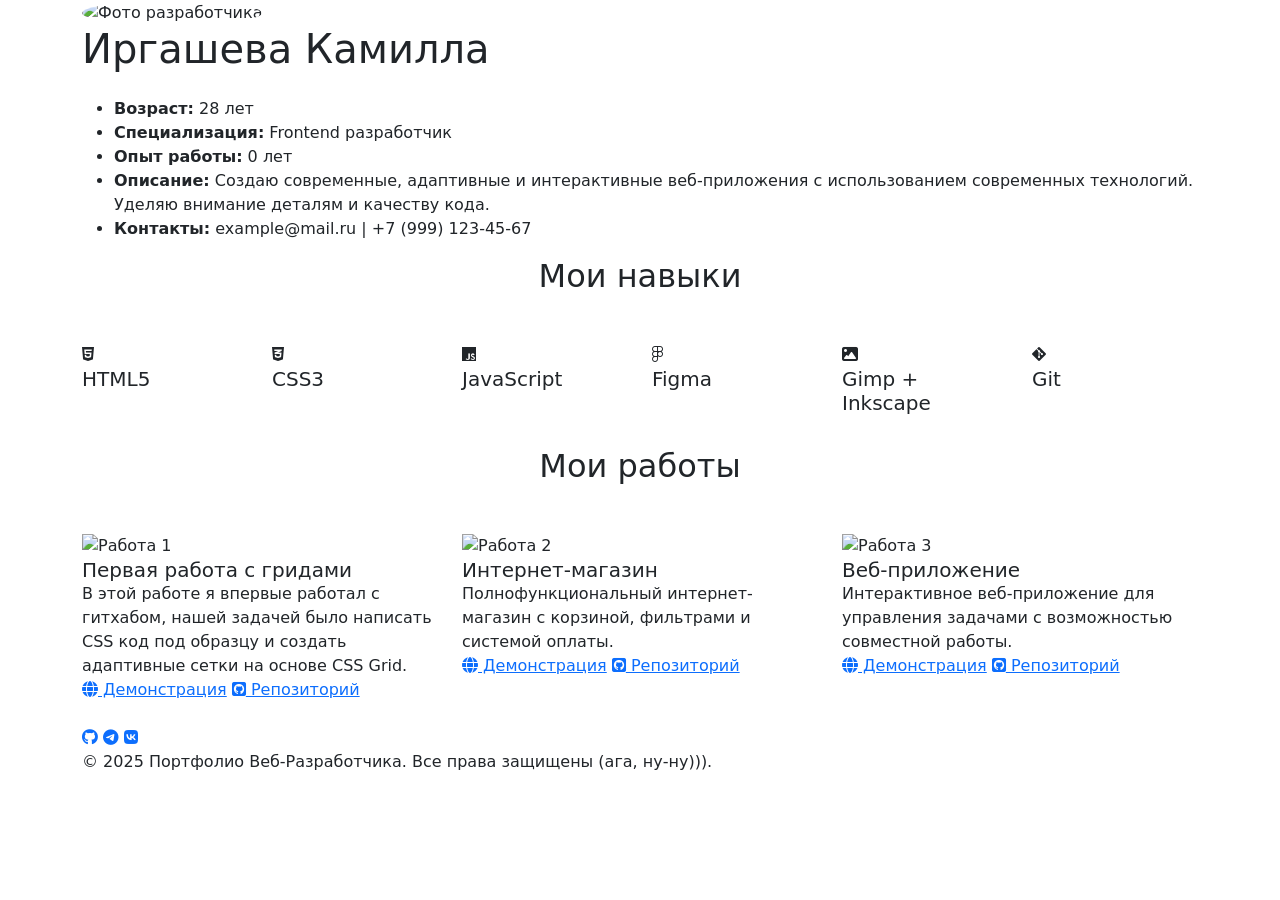
==== index.html @ 4639cf00 "Update index.html" ====
<!DOCTYPE html>
<html lang="ru">
<head>
    <meta charset="UTF-8">
    <meta name="viewport" content="width=device-width, initial-scale=1.0">
    <title>Портфолио Веб-Разработчика</title>
    <!-- Bootstrap CSS -->
    <link href="https://cdn.jsdelivr.net/npm/bootstrap@5.3.0/dist/css/bootstrap.min.css" rel="stylesheet">
    <!-- Font Awesome для иконок -->
    <link rel="stylesheet" href="https://cdnjs.cloudflare.com/ajax/libs/font-awesome/6.4.0/css/all.min.css">
    <link rel="stylesheet" href="./css/style.css">
</head>
<body>
    <!-- Первый блок - информация о разработчике -->
    <section class="profile-section">
        <div class="container container-custom">
          <div>
            <img src="./img/profile.webp" alt="Фото разработчика" class="profile-img rounded-circle">
            <h1 class="mb-4">Иргашева Камилла</h1>
          </div>
            <div class="profile-info">
                <ul>
                    <li><strong>Возраст:</strong> 28 лет</li>
                    <li><strong>Специализация:</strong> Frontend разработчик</li>
                    <li><strong>Опыт работы:</strong> 0 лет</li>
                    <li><strong>Описание:</strong> Создаю современные, адаптивные и интерактивные веб-приложения с использованием современных технологий. Уделяю внимание деталям и качеству кода.</li>
                    <li><strong>Контакты:</strong> example@mail.ru | +7 (999) 123-45-67</li>
                </ul>
            </div>
        </div>
    </section>

    <!-- Второй блок - навыки -->
    <section class="skills-section">
        <div class="container container-custom">
            <h2 class="text-center mb-5">Мои навыки</h2>
            <div class="row">
                <!-- Элементы навыков - можно добавлять новые -->
                <div class="col-lg-2 col-md-4 col-6 mb-4">
                    <div class="skill-item">
                        <div class="skill-icon">
                            <i class="fab fa-html5"></i>
                        </div>
                        <h5>HTML5</h5>
                    </div>
                </div>
                <div class="col-lg-2 col-md-4 col-6 mb-4">
                    <div class="skill-item">
                        <div class="skill-icon">
                            <i class="fab fa-css3-alt"></i>
                        </div>
                        <h5>CSS3</h5>
                    </div>
                </div>
                <div class="col-lg-2 col-md-4 col-6 mb-4">
                    <div class="skill-item">
                        <div class="skill-icon">
                            <i class="fab fa-js"></i>
                        </div>
                        <h5>JavaScript</h5>
                    </div>
                </div>
                <div class="col-lg-2 col-md-4 col-6 mb-4">
                    <div class="skill-item">
                        <div class="skill-icon">
                            <i class="fa-brands fa-figma"></i>
                        </div>
                        <h5>Figma</h5>
                    </div>
                </div>
                <div class="col-lg-2 col-md-4 col-6 mb-4">
                    <div class="skill-item">
                        <div class="skill-icon">
                            <i class="fa-solid fa-image"></i>
                        </div>
                        <h5>Gimp + Inkscape</h5>
                    </div>
                </div>
                <div class="col-lg-2 col-md-4 col-6 mb-4">
                    <div class="skill-item">
                        <div class="skill-icon">
                            <i class="fab fa-git-alt"></i>
                        </div>
                        <h5>Git</h5>
                    </div>
                </div>
                <!-- Можно добавлять новые навыки по такому же шаблону -->
                 <!-- Иконки добавляются при помощи Font Awesome: https://fontawesome.com/ -->
            </div>
        </div>
    </section>

    <!-- Третий блок - работы -->
    <section class="portfolio-section">
        <div class="container container-custom">
            <h2 class="text-center mb-5">Мои работы</h2>
            <div class="row">
                <!-- Элементы работ - можно добавлять новые -->
                <div class="col-lg-4 col-md-6 mb-4 portfolio-item">
                    <div class="portfolio-card">
                        <img src="./projects/task1-cssgrid/img/bg.jfif" class="card-img-top portfolio-img" alt="Работа 1">
                        <div class="card-body">
                          <div>
                            <h5 class="card-title">Первая работа с гридами</h5>
                            <p class="card-text">В этой работе я впервые работал с гитхабом, нашей задачей было написать CSS код под образцу и создать адаптивные сетки на основе CSS Grid.</p>
                          </div>
                            <div class="portfolio-links">
                                <a href="./projects/task1-cssgrid/index.html" class="portfolio-links_demo"><i class="fa-solid fa-globe"></i> Демонстрация</a>
                                <a href="#" class="portfolio-links_repo"><i class="fa-brands fa-square-github"></i> Репозиторий</a>
                            </div>
                        </div>
                    </div>
                </div>
                <div class="col-lg-4 col-md-6 mb-4 portfolio-item">
                    <div class="portfolio-card">
                        <img src="https://placehold.co/400x200" class="card-img-top portfolio-img" alt="Работа 2">
                        <div class="card-body">
                          <div>
                            <h5 class="card-title">Интернет-магазин</h5>
                            <p class="card-text">Полнофункциональный интернет-магазин с корзиной, фильтрами и системой оплаты.</p>
                          </div>
                            <div class="portfolio-links">
                                <a href="#" class="portfolio-links_demo"><i class="fa-solid fa-globe"></i> Демонстрация</a>
                                <a href="#" class="portfolio-links_repo"><i class="fa-brands fa-square-github"></i> Репозиторий</a>
                            </div>
                        </div>
                    </div>
                </div>
                <div class="col-lg-4 col-md-6 mb-4 portfolio-item">
                    <div class="portfolio-card">
                        <img src="https://placehold.co/400x200" class="card-img-top portfolio-img" alt="Работа 3">
                        <div class="card-body">
                          <div>
                            <h5 class="card-title">Веб-приложение</h5>
                            <p class="card-text">Интерактивное веб-приложение для управления задачами с возможностью совместной работы.</p>
                          </div>
                            <div class="portfolio-links">
                                <a href="#" class="portfolio-links_demo"><i class="fa-solid fa-globe"></i> Демонстрация</a>
                                <a href="#" class="portfolio-links_repo"><i class="fa-brands fa-square-github"></i> Репозиторий</a>
                            </div>
                        </div>
                    </div>
                </div>
                <!-- Можно добавлять новые работы по такому же шаблону -->
            </div>
        </div>
    </section>

    <!-- Футер -->
    <footer>
        <div class="container container-custom">
            <div class="social-links">
                <a href="#"><i class="fab fa-github"></i></a>
                <a href="#"><i class="fab fa-telegram"></i></a>
                <a href="#"><i class="fab fa-vk"></i></a>
            </div>
            <p>© 2025 Портфолио Веб-Разработчика. Все права защищены (ага, ну-ну))).</p>
        </div>
    </footer>

    <!-- Bootstrap JS и зависимости -->
    <script src="https://cdn.jsdelivr.net/npm/bootstrap@5.3.0/dist/js/bootstrap.bundle.min.js"></script>
    <!-- jQuery (если понадобится для дополнительного функционала) -->
    <script src="https://code.jquery.com/jquery-3.7.0.min.js"></script>
</body>
</html>
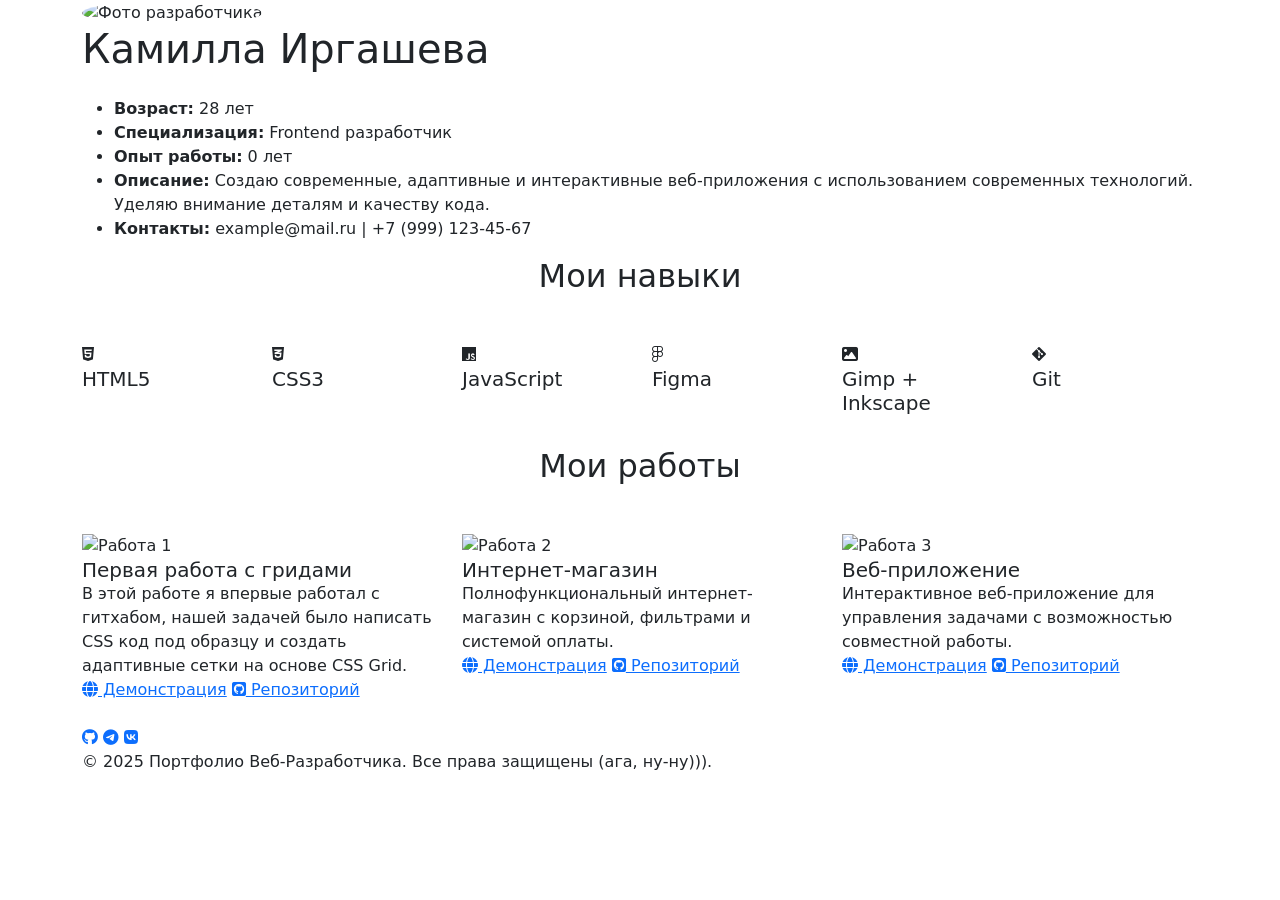
==== commit 525fae12: "Update index.html" ====
--- a/index.html
+++ b/index.html
@@ -16,7 +16,7 @@
         <div class="container container-custom">
           <div>
             <img src="./img/profile.webp" alt="Фото разработчика" class="profile-img rounded-circle">
-            <h1 class="mb-4">Иргашева Камилла</h1>
+            <h1 class="mb-4">Камилла Иргашева</h1>
           </div>
             <div class="profile-info">
                 <ul>
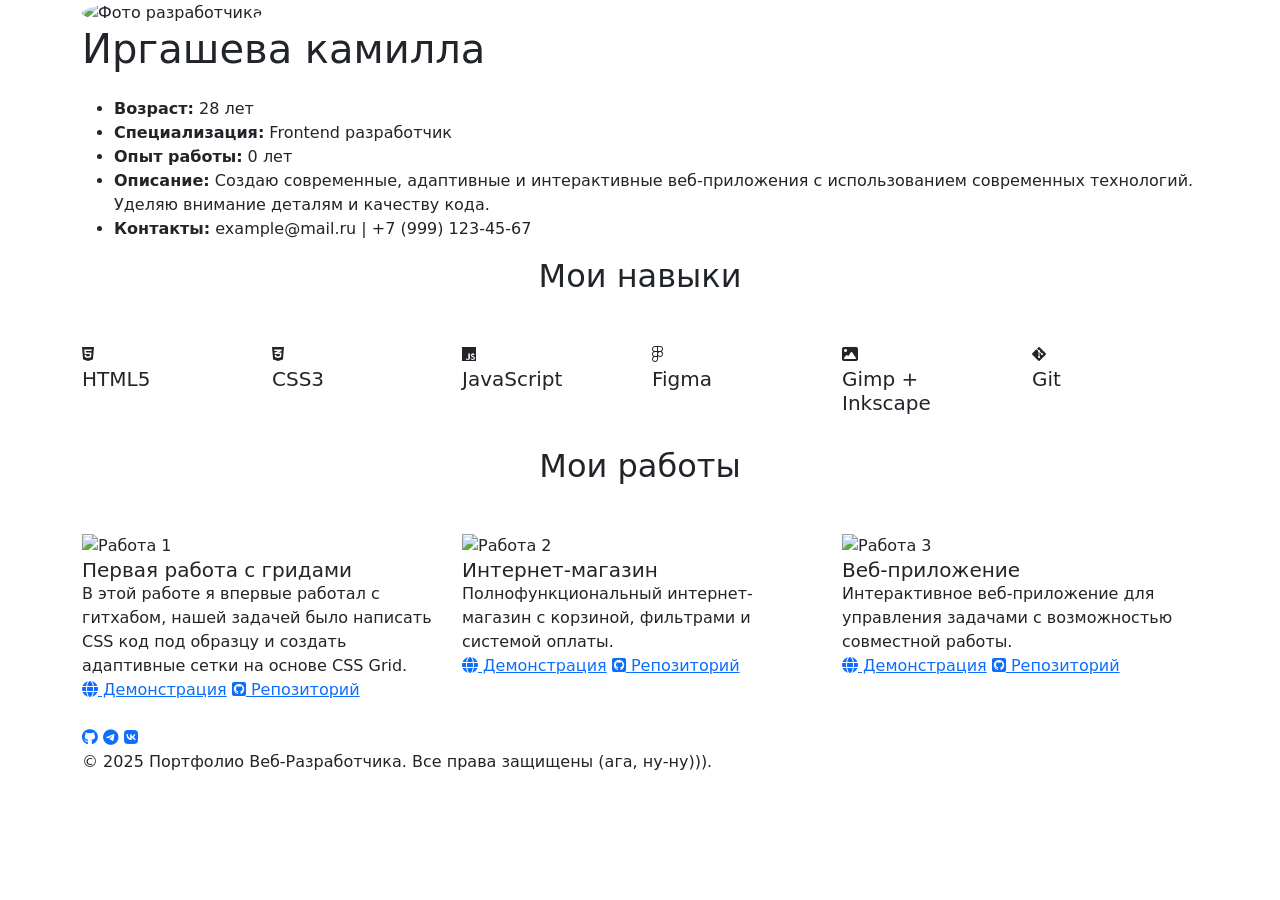
==== commit c111062f: "Update index.html" ====
--- a/index.html
+++ b/index.html
@@ -16,7 +16,7 @@
         <div class="container container-custom">
           <div>
             <img src="./img/profile.webp" alt="Фото разработчика" class="profile-img rounded-circle">
-            <h1 class="mb-4">Камилла Иргашева</h1>
+            <h1 class="mb-4">Иргашева камилла</h1>
           </div>
             <div class="profile-info">
                 <ul>
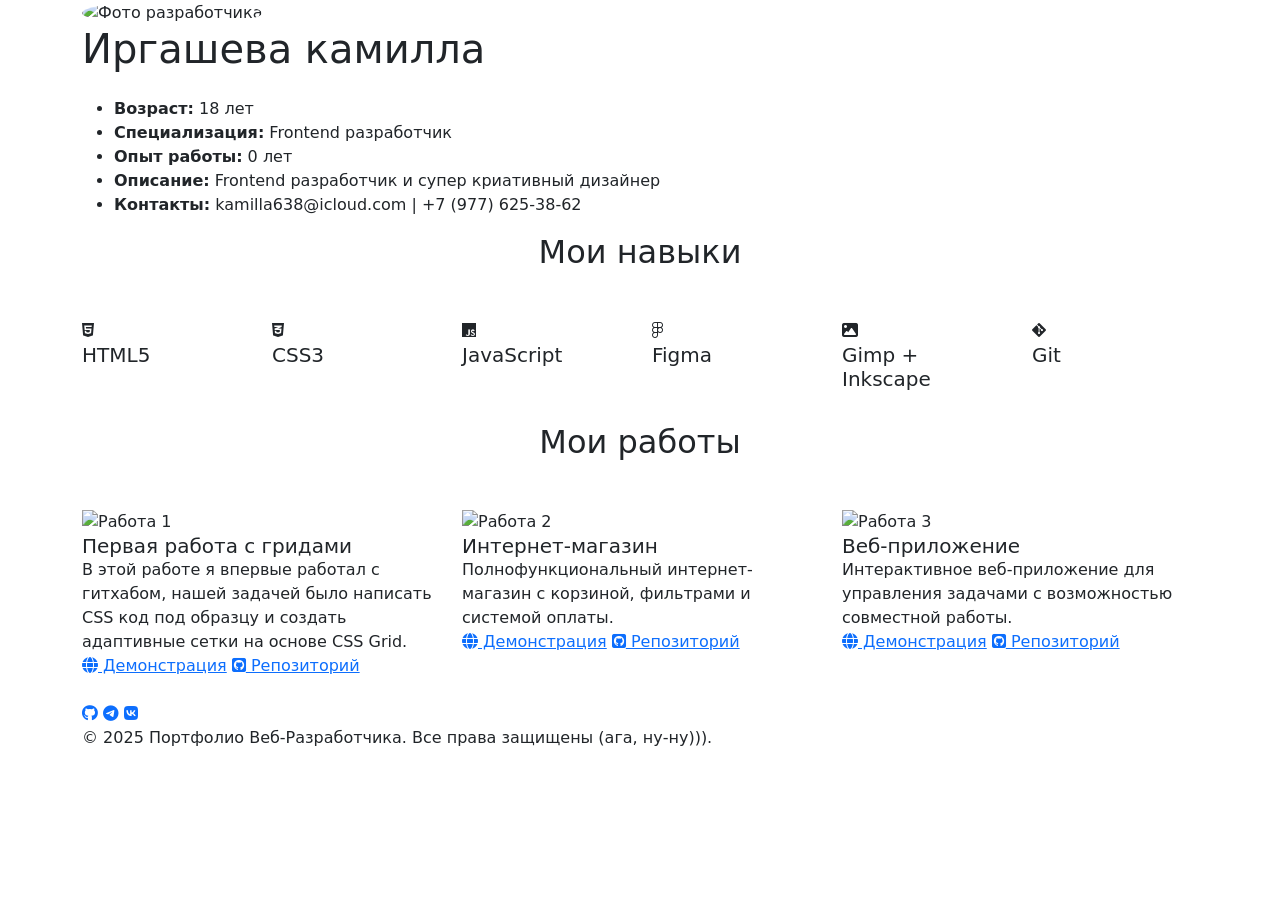
==== commit bc959bc1: "Update index.html" ====
--- a/index.html
+++ b/index.html
@@ -20,11 +20,11 @@
           </div>
             <div class="profile-info">
                 <ul>
-                    <li><strong>Возраст:</strong> 28 лет</li>
+                    <li><strong>Возраст:</strong> 18 лет</li>
                     <li><strong>Специализация:</strong> Frontend разработчик</li>
                     <li><strong>Опыт работы:</strong> 0 лет</li>
-                    <li><strong>Описание:</strong> Создаю современные, адаптивные и интерактивные веб-приложения с использованием современных технологий. Уделяю внимание деталям и качеству кода.</li>
-                    <li><strong>Контакты:</strong> example@mail.ru | +7 (999) 123-45-67</li>
+                    <li><strong>Описание:</strong> Frontend разработчик и супер криативный дизайнер </li>
+                    <li><strong>Контакты:</strong> kamilla638@icloud.com | +7 (977) 625-38-62</li>
                 </ul>
             </div>
         </div>
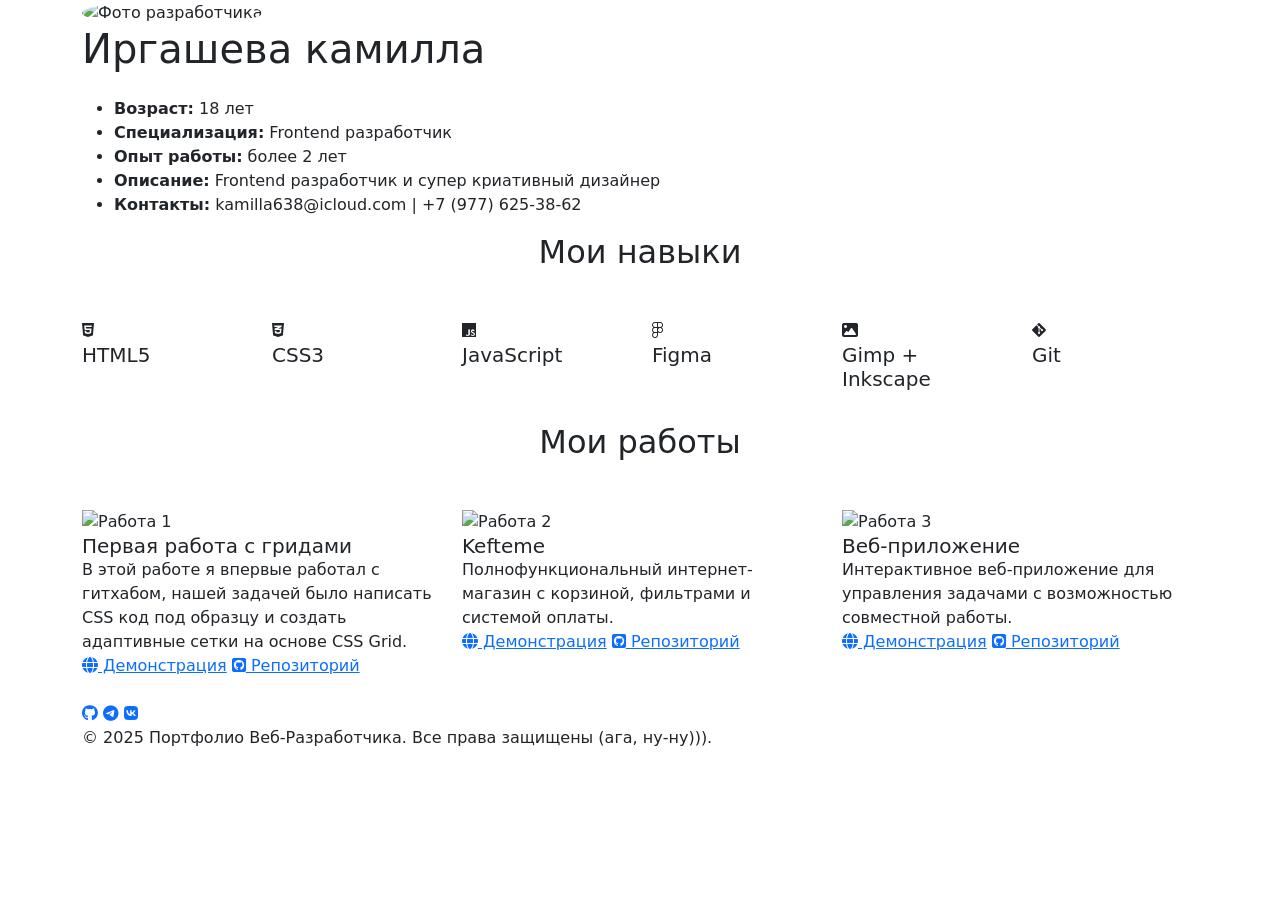
==== commit 5af07614: "upd" ====
--- a/index.html
+++ b/index.html
@@ -15,14 +15,14 @@
     <section class="profile-section">
         <div class="container container-custom">
           <div>
-            <img src="./img/profile.webp" alt="Фото разработчика" class="profile-img rounded-circle">
+            <img src="https://i2card.ot7.ru/service/uploads/d/4/8/%D0%BA%D0%B0%D1%80%D1%82%D0%B8%D0%BD%D0%BA%D0%B0-%D0%9A%D0%B0%D0%BC%D0%B8%D0%BB%D0%BB%D0%B0-%D0%93%D0%BB%D0%B0%D0%B2%D0%BD%D0%B0%D1%8F-654.jpg" alt="Фото разработчика" class="profile-img rounded-circle">
             <h1 class="mb-4">Иргашева камилла</h1>
           </div>
             <div class="profile-info">
                 <ul>
                     <li><strong>Возраст:</strong> 18 лет</li>
                     <li><strong>Специализация:</strong> Frontend разработчик</li>
-                    <li><strong>Опыт работы:</strong> 0 лет</li>
+                    <li><strong>Опыт работы:</strong> более 2 лет</li>
                     <li><strong>Описание:</strong> Frontend разработчик и супер криативный дизайнер </li>
                     <li><strong>Контакты:</strong> kamilla638@icloud.com | +7 (977) 625-38-62</li>
                 </ul>
@@ -113,14 +113,14 @@
                 </div>
                 <div class="col-lg-4 col-md-6 mb-4 portfolio-item">
                     <div class="portfolio-card">
-                        <img src="https://placehold.co/400x200" class="card-img-top portfolio-img" alt="Работа 2">
+                        <img src="c:\Users\zona4_1\Documents\repos-mariam\portfolio-kamilla820\projects\Kamilla kefteme\img\about-logo.png" class="card-img-top portfolio-img" alt="Работа 2">
                         <div class="card-body">
                           <div>
-                            <h5 class="card-title">Интернет-магазин</h5>
+                            <h5 class="card-title">Kefteme</h5>
                             <p class="card-text">Полнофункциональный интернет-магазин с корзиной, фильтрами и системой оплаты.</p>
                           </div>
                             <div class="portfolio-links">
-                                <a href="#" class="portfolio-links_demo"><i class="fa-solid fa-globe"></i> Демонстрация</a>
+                                <a href="./projects/Kamilla kefteme/index.html" class="portfolio-links_demo"><i class="fa-solid fa-globe"></i> Демонстрация</a>
                                 <a href="#" class="portfolio-links_repo"><i class="fa-brands fa-square-github"></i> Репозиторий</a>
                             </div>
                         </div>
